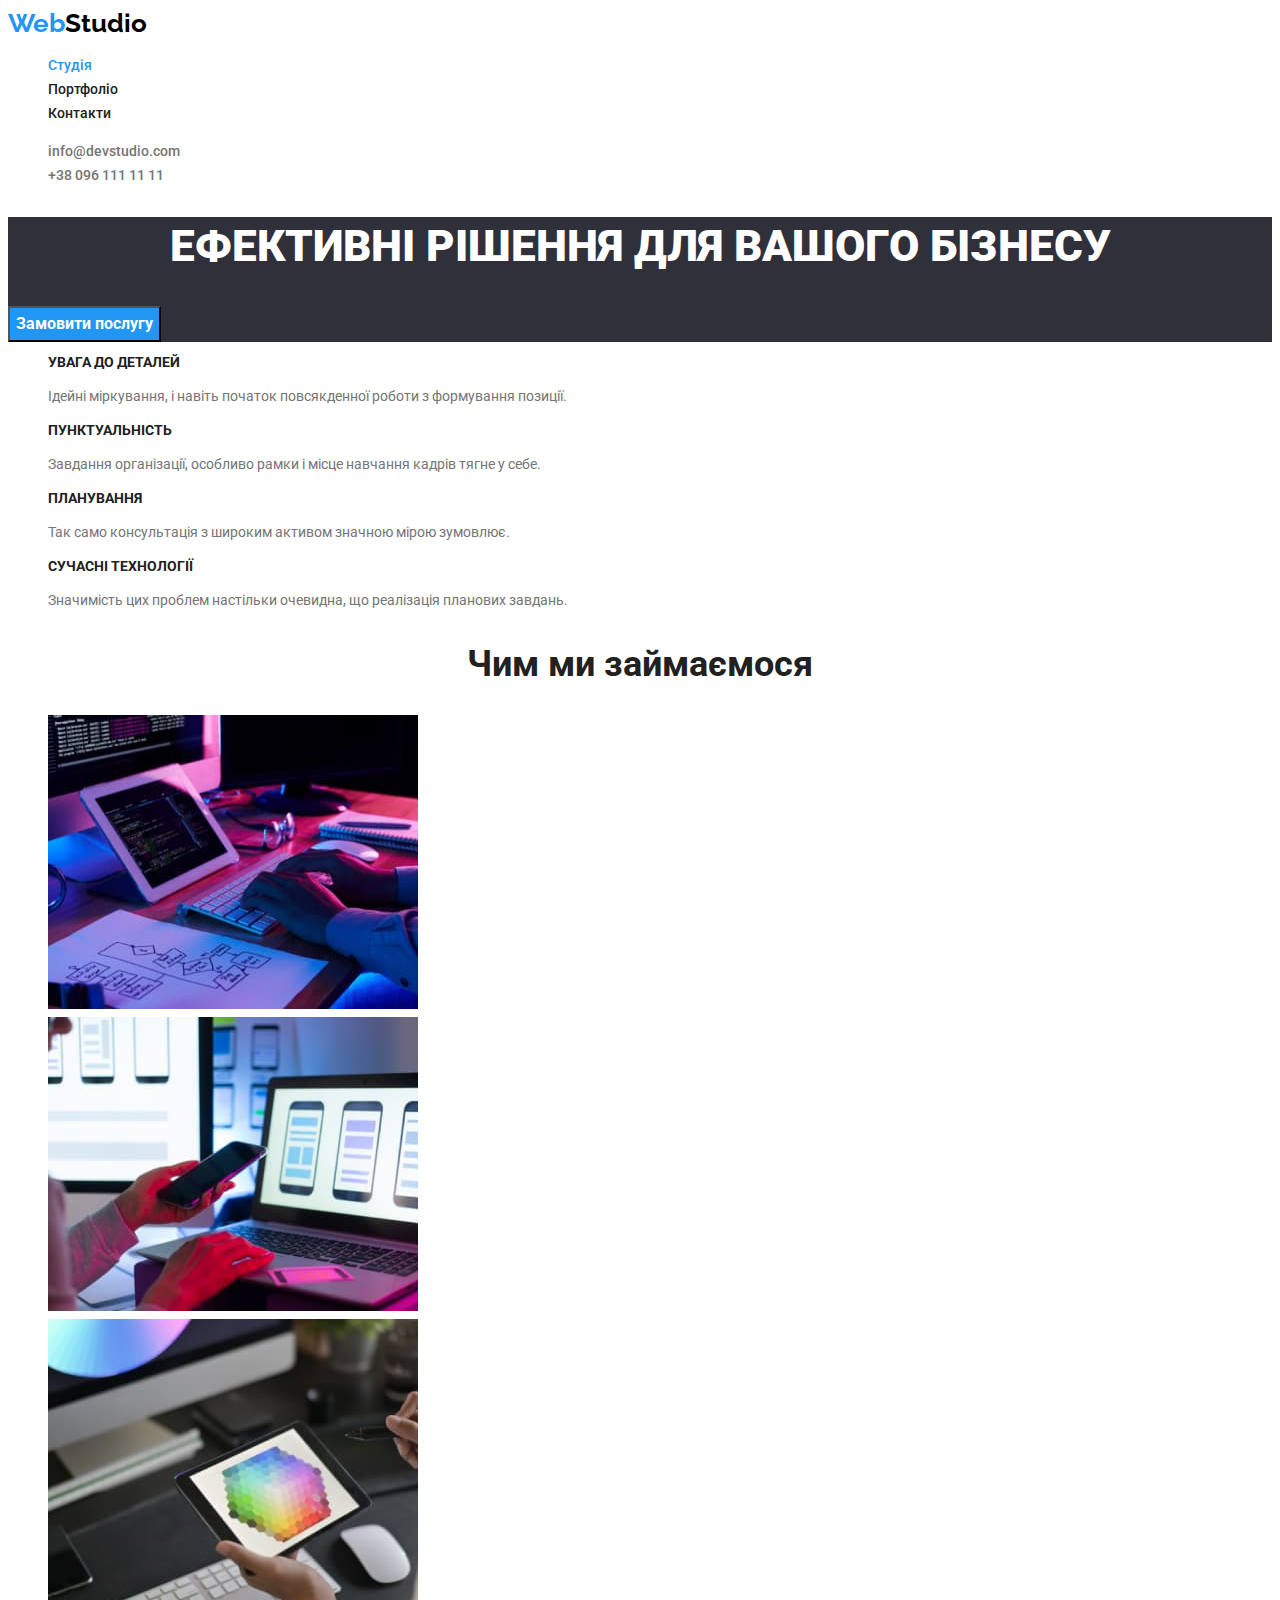
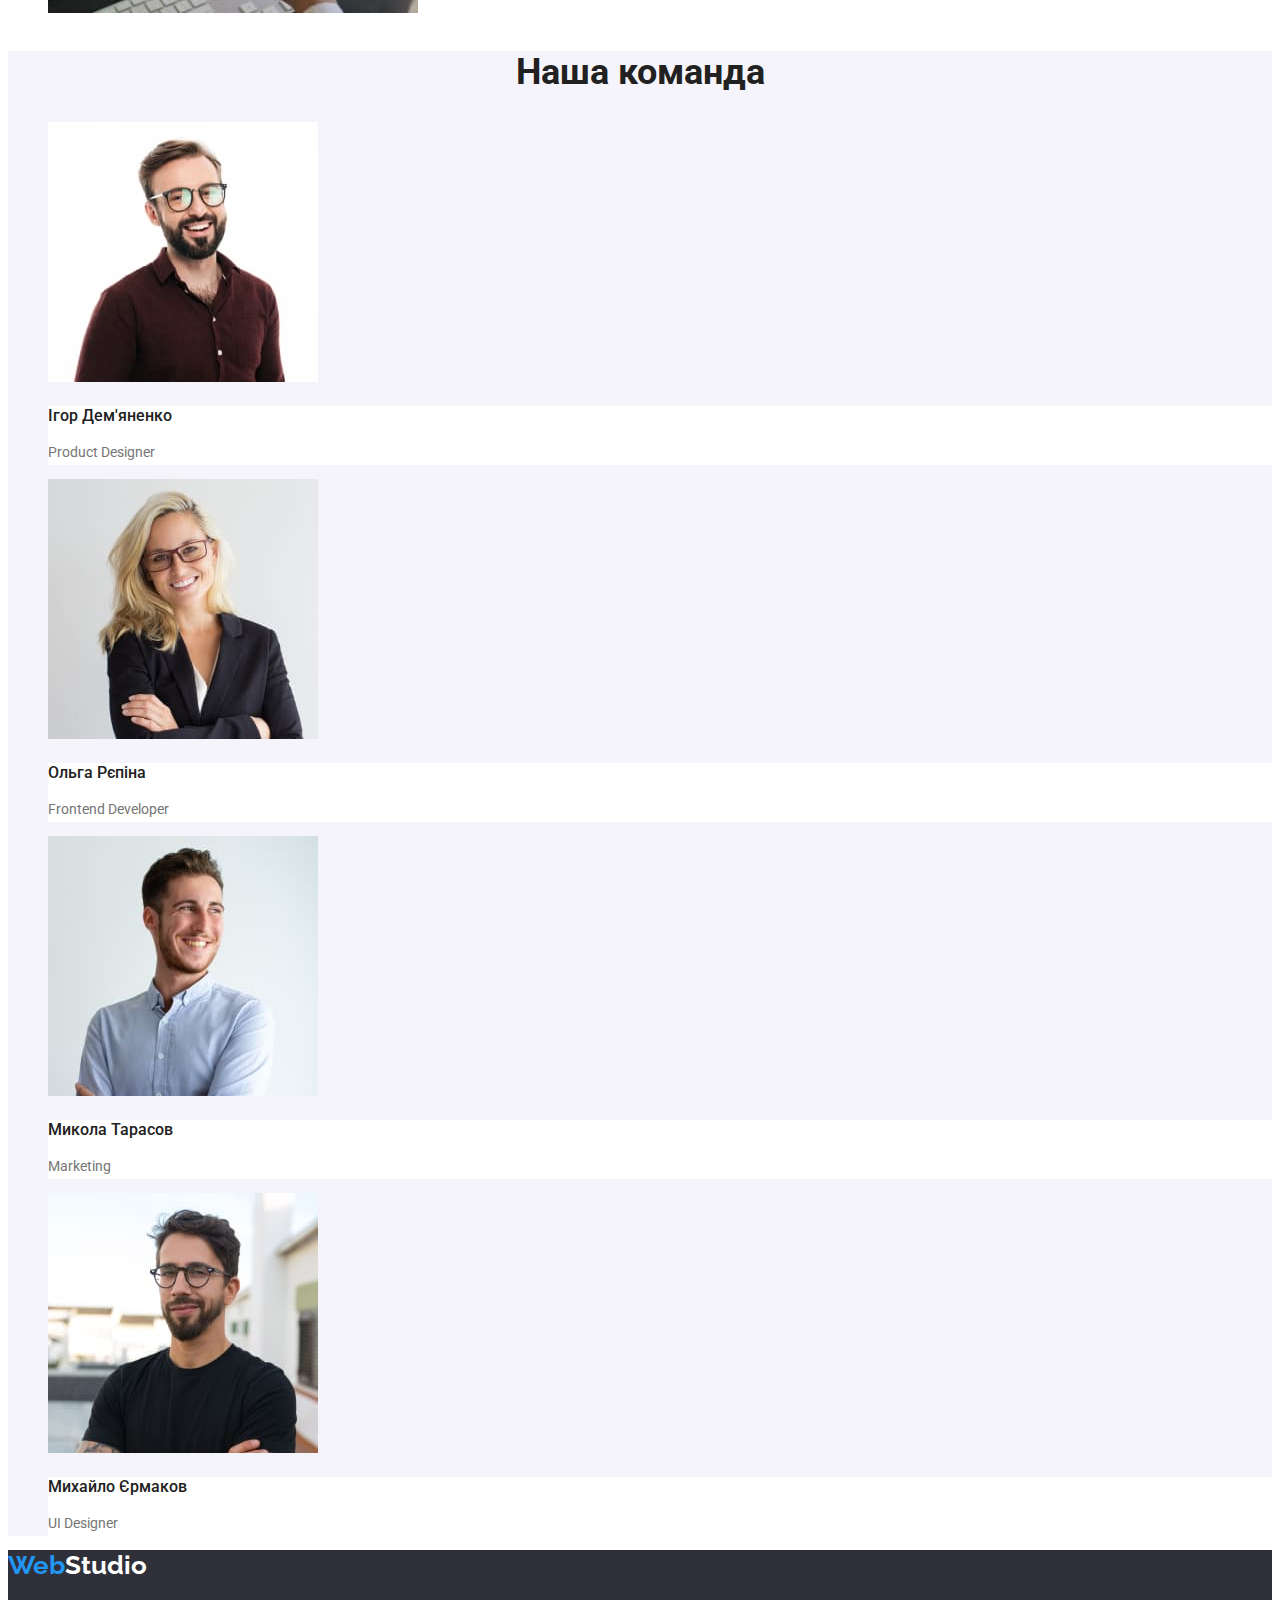
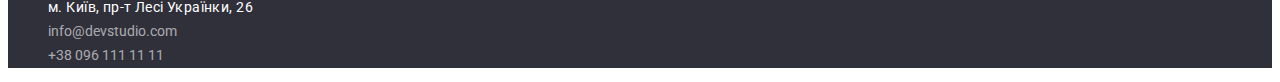
==== index.html @ 7b1dbd2d "add files" ====
<!DOCTYPE html>
<html lang="uk">
<head>
    <meta charset="UTF-8">
    <meta http-equiv="X-UA-Compatible" content="IE=edge">
    <meta name="viewport" content="width=device-width, initial-scale=1.0">
    <title>Студія</title>

    <link rel="preconnect" href="https://fonts.googleapis.com">
    <link rel="preconnect" href="https://fonts.gstatic.com" crossorigin>
    <link href="https://fonts.googleapis.com/css2?family=Raleway:wght@700&family=Roboto:wght@400;500;700;900&display=swap" rel="stylesheet">

    <link rel="stylesheet" href="./css/styles.css">
</head>
<body class="page">
    <header class="page-header">
        <nav>
            <a href="" class="logo"><span class="article">Web</span>Studio</a>
            <ul class="site-nav list">
                <li><a href="./index.html" class="link currrent">Студія</a></li>
                <li><a href="./portfolio.html" class="link">Портфоліо</a></li>
                <li><a href="" class="link">Контакти</a></li>
            </ul>
        </nav>
        <ul class="contacts list">
            <li><a href="mailto:info@devstudio.com" class="link">info@devstudio.com</a></li>
            <li><a href="tel:+380961111111" class="link">+38 096 111 11 11</a></li>
        </ul>
    </header>
    <main>
        <section class="hero">
            <h1 class="hero-title">Ефективні рішення для вашого бізнесу</h1>
            <button type="button" class="hero-button">Замовити послугу</button>
        </section>

        <section class="advantages">
            <!-- Тимчасове значення тегу h2 -->
            <h2 class="visually-hidden">Наші переваги</h2>
            <ul class="advantages-items list">
                <li>
                    <h3 class="advantages-subtitle">Увага до деталей</h3>
                    <p>Ідейні міркування, і навіть початок повсякденної роботи з формування позиції.</p>
                </li>
                <li>
                    <h3 class="advantages-subtitle">Пунктуальність</h3>
                    <p>Завдання організації, особливо рамки і місце навчання кадрів тягне у себе.</p>
                </li>
                <li>
                    <h3 class="advantages-subtitle">Планування</h3>
                    <p>Так само консультація з широким активом значною мірою зумовлює.</p>
                </li>
                <li>
                    <h3 class="advantages-subtitle">Сучасні технології</h3>
                    <p>Значимість цих проблем настільки очевидна, що реалізація планових завдань.</p>
                </li>
            </ul>
        </section>

        <section class="work">
            <h2 class="work-title">Чим ми займаємося</h2>
            <ul class="work-items list">
                <li>
                    <img src="./images/img1.jpg" 
                     alt="Набирання тексту на клавіатурі"
                     width="370"
                     height="294">
                </li>
                <li>
                    <img src="./images/img2.jpg" 
                     alt="В лівій руці телефон, права рука працює на ноутбуці"
                     width="370"
                     height="294">
                </li>
                <li>
                    <img src="./images/img3.jpg" 
                    alt="Планшет в руці"
                    width="370"
                    height="294">
                </li>
            </ul>
        </section>

        <section class="team">
            <h2 class="team-title">Наша команда</h2>
            <ul class="team-items list">
                <li>
                    <img src="./images/img4.jpg" 
                     alt="Ігор Дем'яненко"
                     width="270"
                     height="260">
                     <div class="team-aside">
                        <h3 class="team-subtitle">Ігор Дем'яненко</h3>
                        <p>Product Designer</p>
                    </div>
                </li>
                <li>
                    <img src="./images/img5.jpg" 
                     alt="Ольга Рєпіна"
                     width="270"
                     height="260">
                     <div class="team-aside">
                        <h3 class="team-subtitle">Ольга Рєпіна</h3>
                        <p>Frontend Developer</p>
                    </div>
               </li>
                <li>
                    <img src="./images/img6.jpg" 
                     alt="Микола Тарасов"
                     width="270"
                     height="260">
                     <div class="team-aside">
                        <h3 class="team-subtitle">Микола Тарасов</h3>
                        <p>Marketing</p>
                    </div>
                </li>
                <li>
                    <img src="./images/img7.jpg" 
                     alt="Михайло Єрмаков"
                     width="270"
                     height="260">
                     <div class="team-aside">
                        <h3 class="team-subtitle">Михайло Єрмаков</h3>
                        <p>UI Designer</p>
                    </div>
                </li>
            </ul>
        </section>
    </main>

    <footer class="footer-page">
        <a href="./index.html" class="logo-second"><span class="article">Web</span>Studio</a>
        <address class="footer-address">
            <ul class="footer-contacs list">
                <li><a href="https://goo.gl/maps/CPtrU1FHBa2aNyZL9" target="_blank" rel="noopener noreferrer nofollow" class="links">м. Київ, пр-т Лесі Українки, 26</a></li>
                <li><a href="mailto:info@devstudio.com" class="link">info@devstudio.com</a></li>
                <li><a href="tel:+380961111111" class="link">+38 096 111 11 11</a></li>
            </ul>
        </address>
    </footer>
    
</body>
</html>
---- css/styles.css ----
:root {
    --main-light-color: #FFFFFF;
    --main-font-color: #757575;
    --second-font-color: #212121;
    --accent-color: #2196F3;
    --second-accent-color: #188CE8;
    --logo-color: #000000;
    --border-bgr-color: #2F303A;
    --team-bgr-color: #F5F4FA;
    --footer-contacs-color: rgba(255, 255, 255, 0.6);

}

body {
    background-color: var(--main-light-color);
    color: var(--main-font-color);
    font-family: 'Roboto', sans-serif;
    font-size: 14px;
    line-height: 1.71;
    
}

.list {
    list-style: none;
}

.logo {
    color: var(--logo-color);
    font-family: 'Raleway', sans-serif;
    font-style: normal;
    font-weight: 700;
    font-size: 26px;
    line-height: 1.2;
    text-decoration: none;
}

.article {
    color: var(--accent-color);
}

.site-nav .link {
    color: var(--second-font-color);
    font-weight: 500;
    font-size: 14px;
    line-height: 1.14;
    text-decoration: none;
}

.site-nav .link:hover, 
.site-nav .link:focus {
    color: var(--accent-color);
}

.site-nav .link.currrent {
    color: var(--accent-color);
}

.contacts .link {
    color: var(--main-font-color);
    font-weight: 500;
    font-size: 14px;
    line-height: 1.14;
    text-decoration: none;
}

.contacts .link:hover,
.contacts .link:focus {
    color: var(--accent-color);
}

.hero {
    background: var(--border-bgr-color);
}

.hero-title {
    color: var(--main-light-color);
    font-weight: 900;
    font-size: 44px;
    line-height: 1.36;
    text-align: center;
    text-transform: uppercase;
}

.hero-button {
    font-family: inherit;
    background: var(--accent-color);
    color: var(--main-light-color);
    font-weight: 700;
    font-size: 16px;
    line-height: 1.875;
    cursor: pointer;
}

.hero-button:hover,
.hero-button:focus {
    background: var(--second-accent-color);
}


.advantages-subtitle {
    color: var(--second-font-color);
    font-weight: 700;
    font-size: 14px;
    line-height: 1.14;
    text-transform: uppercase;
}

.work-title, .team-title {
    color: var(--second-font-color);
    font-weight: 700;
    font-size: 36px;
    line-height: 1.17;
    text-align: center;
}

.team {
    background: var(--team-bgr-color);
}

.team-subtitle {
    color: var(--second-font-color);
    font-weight: 500;
    font-size: 16px;
    line-height: 1.19;
}

.team-aside {
    background: var(--main-light-color);
}

.footer-page {
    background: var(--border-bgr-color);
}

.logo-second {
    color: var(--main-light-color);
    font-family: 'Raleway', sans-serif;
    font-style: normal;
    font-weight: 700;
    font-size: 26px;
    line-height: 1.2;
    text-decoration: none;
}

.footer-contacs .link {
    color: var(--footer-contacs-color);
    font-family: inherit;
    font-style: normal;
    font-size: 14px;
    line-height: 1.71;
    text-decoration: none;
}

.footer-contacs .link:hover,
.footer-contacs .link:focus {
    color: var(--accent-color);
}


.footer-contacs .links {
    color: var(--main-light-color);
    font-family: inherit;
    font-style: normal;
    font-size: 14px;
    line-height: 1.71;
    letter-spacing: 0.03em;
    text-decoration: none;


}

.project-button {
    font-family: inherit;
    font-style: normal;
    background: var(--team-bgr-color);
    color: var(--second-font-color);
    font-weight: 500;
    font-size: 16px;
    line-height: 1.625;
    cursor: pointer;
}

.project-items .project-button:hover, 
.project-items .project-button:focus {
    background: var(--accent-color);
    color: var(--main-light-color);
}

.project-subtitle {
    color: var(--second-font-color);
    font-weight: 700;
    font-size: 18px;
    line-height: 2.0;
}

.project-desk {
    font-size: 16px;
    line-height: 1.875;
}

.visually-hidden {
    white-space: nowrap;
    width: 1px;
    height: 1px;
    overflow: hidden;
    border: 0;
    padding: 0;
    clip: rect(0 0 0 0);
    clip-path: inset(50%);
    margin: -1px;
}
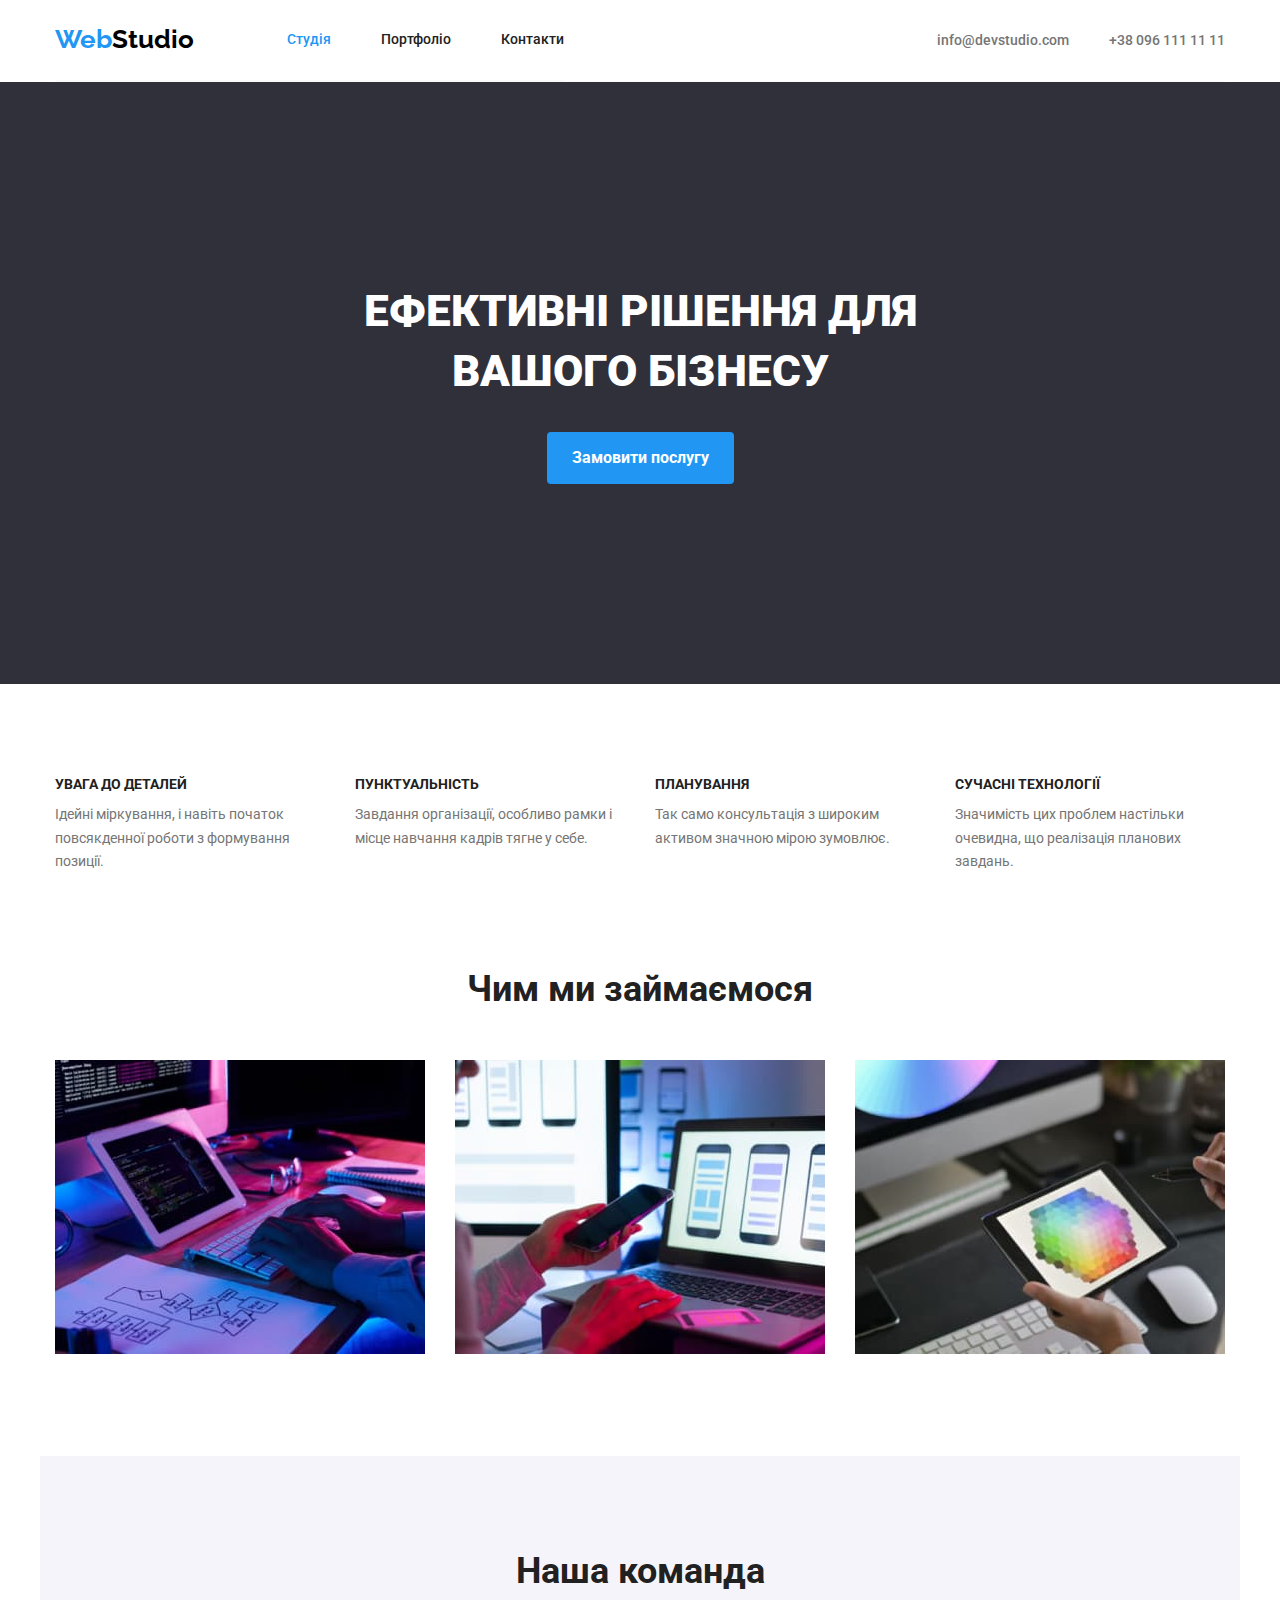
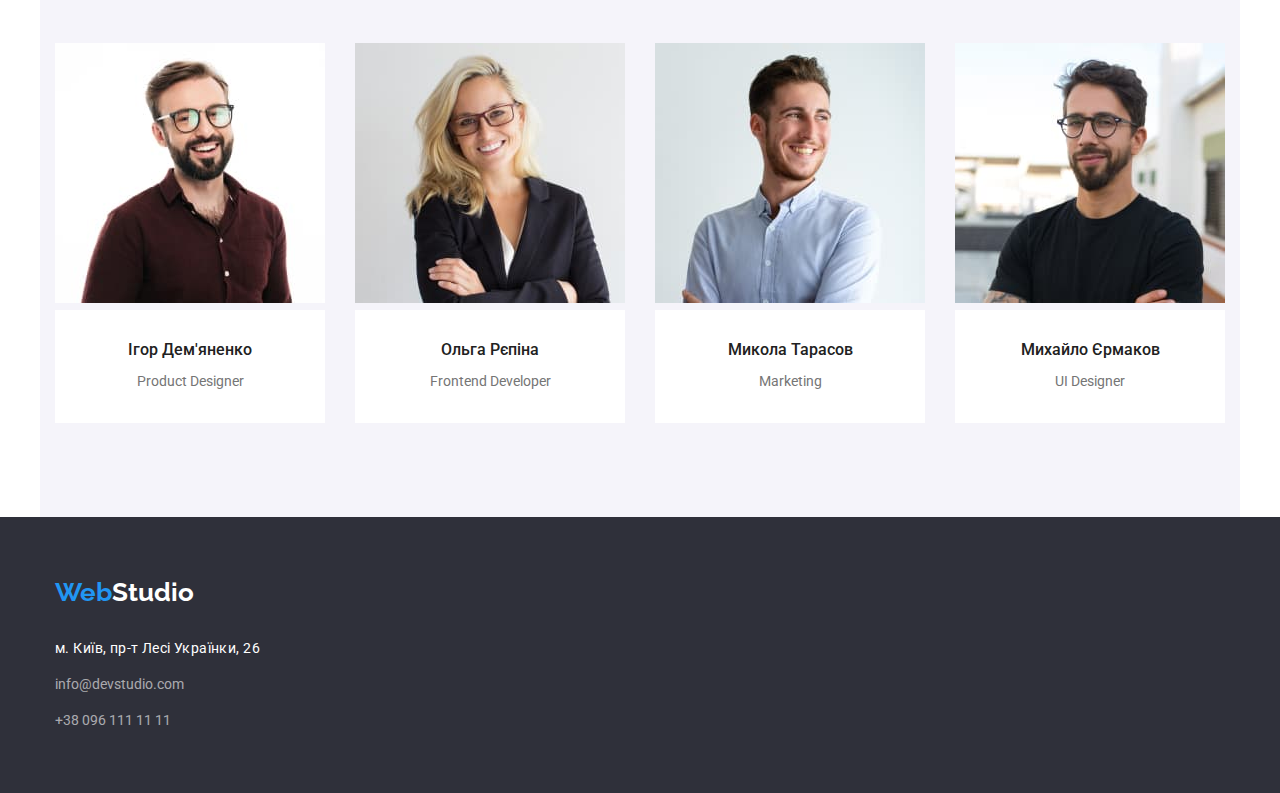
==== commit 99d80d3a: "projects" ====
--- a/index.html
+++ b/index.html
@@ -10,80 +10,91 @@
     <link rel="preconnect" href="https://fonts.gstatic.com" crossorigin>
     <link href="https://fonts.googleapis.com/css2?family=Raleway:wght@700&family=Roboto:wght@400;500;700;900&display=swap" rel="stylesheet">
 
+    <link rel="stylesheet" href="https://cdnjs.cloudflare.com/ajax/libs/modern-normalize/1.1.0/modern-normalize.min.css">
+    
     <link rel="stylesheet" href="./css/styles.css">
 </head>
 <body class="page">
-    <header class="page-header">
-        <nav>
+    <header class="page-header container">
+    <div class="main-header">
+        <nav class="main-header">
             <a href="" class="logo"><span class="article">Web</span>Studio</a>
             <ul class="site-nav list">
-                <li><a href="./index.html" class="link currrent">Студія</a></li>
-                <li><a href="./portfolio.html" class="link">Портфоліо</a></li>
-                <li><a href="" class="link">Контакти</a></li>
+                <li class="item"><a href="./index.html" class="link currrent">Студія</a></li>
+                <li class="item"><a href="./portfolio.html" class="link">Портфоліо</a></li>
+                <li class="item"><a href="" class="link">Контакти</a></li>
             </ul>
         </nav>
         <ul class="contacts list">
-            <li><a href="mailto:info@devstudio.com" class="link">info@devstudio.com</a></li>
-            <li><a href="tel:+380961111111" class="link">+38 096 111 11 11</a></li>
+            <li class="item"><a href="mailto:info@devstudio.com" class="link">info@devstudio.com</a></li>
+            <li class="item"><a href="tel:+380961111111" class="link">+38 096 111 11 11</a></li>
         </ul>
+    </div>
     </header>
     <main>
         <section class="hero">
-            <h1 class="hero-title">Ефективні рішення для вашого бізнесу</h1>
-            <button type="button" class="hero-button">Замовити послугу</button>
+            <div class="container">
+                <h1 class="hero-title">Ефективні рішення для вашого бізнесу</h1>
+                <button type="button" class="hero-button">Замовити послугу</button>
+            </div>
+           
         </section>
 
-        <section class="advantages">
+        <section class="advantages container">
+            <div class="section">
             <!-- Тимчасове значення тегу h2 -->
             <h2 class="visually-hidden">Наші переваги</h2>
             <ul class="advantages-items list">
-                <li>
+                <li class="item">
                     <h3 class="advantages-subtitle">Увага до деталей</h3>
                     <p>Ідейні міркування, і навіть початок повсякденної роботи з формування позиції.</p>
                 </li>
-                <li>
+                <li class="item">
                     <h3 class="advantages-subtitle">Пунктуальність</h3>
                     <p>Завдання організації, особливо рамки і місце навчання кадрів тягне у себе.</p>
                 </li>
-                <li>
+                <li class="item">
                     <h3 class="advantages-subtitle">Планування</h3>
                     <p>Так само консультація з широким активом значною мірою зумовлює.</p>
                 </li>
-                <li>
+                <li class="item">
                     <h3 class="advantages-subtitle">Сучасні технології</h3>
                     <p>Значимість цих проблем настільки очевидна, що реалізація планових завдань.</p>
                 </li>
             </ul>
+        </div>
         </section>
 
-        <section class="work">
+        <section class="section work-section container">
+        
             <h2 class="work-title">Чим ми займаємося</h2>
             <ul class="work-items list">
-                <li>
+                <li class="item">
                     <img src="./images/img1.jpg" 
                      alt="Набирання тексту на клавіатурі"
                      width="370"
                      height="294">
                 </li>
-                <li>
+                <li class="item">
                     <img src="./images/img2.jpg" 
                      alt="В лівій руці телефон, права рука працює на ноутбуці"
                      width="370"
                      height="294">
                 </li>
-                <li>
+                <li class="item">
                     <img src="./images/img3.jpg" 
                     alt="Планшет в руці"
                     width="370"
                     height="294">
                 </li>
             </ul>
+        
         </section>
 
-        <section class="team">
+        <section class="team container section">
             <h2 class="team-title">Наша команда</h2>
             <ul class="team-items list">
-                <li>
+                <li class="item">
                     <img src="./images/img4.jpg" 
                      alt="Ігор Дем'яненко"
                      width="270"
@@ -93,7 +104,7 @@
                         <p>Product Designer</p>
                     </div>
                 </li>
-                <li>
+                <li class="item">
                     <img src="./images/img5.jpg" 
                      alt="Ольга Рєпіна"
                      width="270"
@@ -103,7 +114,7 @@
                         <p>Frontend Developer</p>
                     </div>
                </li>
-                <li>
+                <li class="item">
                     <img src="./images/img6.jpg" 
                      alt="Микола Тарасов"
                      width="270"
@@ -113,7 +124,7 @@
                         <p>Marketing</p>
                     </div>
                 </li>
-                <li>
+                <li class="item">
                     <img src="./images/img7.jpg" 
                      alt="Михайло Єрмаков"
                      width="270"
@@ -128,14 +139,17 @@
     </main>
 
     <footer class="footer-page">
-        <a href="./index.html" class="logo-second"><span class="article">Web</span>Studio</a>
-        <address class="footer-address">
-            <ul class="footer-contacs list">
-                <li><a href="https://goo.gl/maps/CPtrU1FHBa2aNyZL9" target="_blank" rel="noopener noreferrer nofollow" class="links">м. Київ, пр-т Лесі Українки, 26</a></li>
-                <li><a href="mailto:info@devstudio.com" class="link">info@devstudio.com</a></li>
-                <li><a href="tel:+380961111111" class="link">+38 096 111 11 11</a></li>
-            </ul>
-        </address>
+        <div class="container footer-main">
+            <a href="./index.html" class="logo-second"><span class="article">Web</span>Studio</a>
+            <address class="footer-address">
+                <ul class="footer-contacs list">
+                    <li class="item"><a href="https://goo.gl/maps/CPtrU1FHBa2aNyZL9" target="_blank" rel="noopener noreferrer nofollow" class="links">м. Київ, пр-т Лесі Українки, 26</a></li>
+                    <li class="item"><a href="mailto:info@devstudio.com" class="link">info@devstudio.com</a></li>
+                    <li class="item"><a href="tel:+380961111111" class="link">+38 096 111 11 11</a></li>
+                </ul>
+            </address>
+        </div>
+        
     </footer>
     
 </body>
--- a/css/styles.css
+++ b/css/styles.css
@@ -22,6 +22,36 @@
 
 .list {
     list-style: none;
+    
+}
+
+h1, 
+h2,
+h3,
+p,
+ul
+ {
+    padding: 0;
+    margin: 0;
+}
+
+.container {
+    margin: 0 auto;
+    width: 1200px;
+    padding-left: 15px;
+    padding-right: 15px;
+}
+
+.section {
+    padding-top: 94px;
+    padding-bottom: 94px;
+}
+
+.main-header {
+    display: flex;
+    align-items: center;
+    border-bottom: 1px solid #EEEEEE40;
+    justify-content: ;
 }
 
 .logo {
@@ -32,19 +62,31 @@
     font-size: 26px;
     line-height: 1.2;
     text-decoration: none;
+    margin-right: 93px;
 }
 
 .article {
     color: var(--accent-color);
 }
 
+.site-nav {
+    display: flex;
+    
+}
+
 .site-nav .link {
     color: var(--second-font-color);
     font-weight: 500;
     font-size: 14px;
     line-height: 1.14;
     text-decoration: none;
-}
+    display: block;
+    padding-top: 32px;
+    padding-bottom: 32px;
+   
+}
+
+
 
 .site-nav .link:hover, 
 .site-nav .link:focus {
@@ -55,12 +97,28 @@
     color: var(--accent-color);
 }
 
+.site-nav .item {
+    margin-right: 50px;
+}
+
+.site-nav .item:last-child {
+    margin-right: 0;
+}
+
+.contacts {
+    display: flex;
+    margin-left: auto;
+}
+
 .contacts .link {
     color: var(--main-font-color);
     font-weight: 500;
     font-size: 14px;
     line-height: 1.14;
     text-decoration: none;
+    display: block;
+    padding-top: 32px;
+    padding-bottom: 32px;
 }
 
 .contacts .link:hover,
@@ -68,16 +126,29 @@
     color: var(--accent-color);
 }
 
+.contacts .item + .item {
+    margin-left: 40px;
+}
+
 .hero {
+    padding-top: 200px;
+    padding-bottom: 200px;
     background: var(--border-bgr-color);
+    text-align: center;
+   
+  
 }
 
 .hero-title {
+    margin-top: 0;
+    margin-bottom: 30px;
+    margin-left: auto;
+    margin-right: auto;
+    width: 696px;
     color: var(--main-light-color);
     font-weight: 900;
     font-size: 44px;
     line-height: 1.36;
-    text-align: center;
     text-transform: uppercase;
 }
 
@@ -88,6 +159,10 @@
     font-weight: 700;
     font-size: 16px;
     line-height: 1.875;
+    border-radius: 4px;
+    padding: 10px 24px;
+    text-align: center;
+    border: 1px solid transparent;
     cursor: pointer;
 }
 
@@ -96,8 +171,22 @@
     background: var(--second-accent-color);
 }
 
+.advantages-items {
+    display: flex;
+}
+
+.advantages-items .item {
+    width: 270px;
+}
+
+.advantages-items .item + .item {
+    margin-left: 30px;
+}
+
+
 
 .advantages-subtitle {
+    margin-bottom: 10px;
     color: var(--second-font-color);
     font-weight: 700;
     font-size: 14px;
@@ -105,27 +194,75 @@
     text-transform: uppercase;
 }
 
+.work-section {
+    padding-top: 0;
+    
+
+}
+
+.work-items {
+    display: flex;
+    
+}
+
+.work-items .item {
+    margin-right: 30px;
+}
+
+.work-items .item:last-child {
+    margin-right: 0;
+}
+
+
 .work-title, .team-title {
+    margin-bottom: 50px;
     color: var(--second-font-color);
     font-weight: 700;
     font-size: 36px;
     line-height: 1.17;
     text-align: center;
+    
 }
 
 .team {
     background: var(--team-bgr-color);
 }
 
+.team-items {
+    display: flex;
+}
+
+.team-items .item {
+    margin-right: 30px;
+}
+
+.team-items .item:last-child {
+    margin-right: 0;
+}
+
+.team-aside {
+    padding-top: 30px;
+    padding-bottom: 30px;
+    
+    
+}
+
 .team-subtitle {
+    margin-bottom: 10px;
     color: var(--second-font-color);
     font-weight: 500;
     font-size: 16px;
     line-height: 1.19;
 }
 
+.footer-main {
+    padding-top: 60px;
+    padding-bottom: 60px;
+}
+
 .team-aside {
     background: var(--main-light-color);
+    text-align: center;
 }
 
 .footer-page {
@@ -140,6 +277,20 @@
     font-size: 26px;
     line-height: 1.2;
     text-decoration: none;
+   
+    
+}
+
+.footer-contacs {
+    margin-top: 28px;
+}
+
+.footer-contacs .item {
+    margin-bottom: 12px;
+}
+
+.footer-contacs .item:last-child {
+    margin-bottom: 0;
 }
 
 .footer-contacs .link {
@@ -169,6 +320,8 @@
 
 }
 
+
+
 .project-button {
     font-family: inherit;
     font-style: normal;
@@ -177,11 +330,37 @@
     font-weight: 500;
     font-size: 16px;
     line-height: 1.625;
+    border-radius: 4px;
+    border: 1px solid transparent;
+    padding: 6px 22px;
+    text-align: center;
     cursor: pointer;
-}
-
-.project-items .project-button:hover, 
-.project-items .project-button:focus {
+   
+}
+
+.project-battons {
+    width: 569px;
+    display: flex;
+    margin-left: auto;
+    margin-right: auto;
+    
+ 
+}
+
+.project-battons .item {
+    margin-right: 8px;
+    margin-bottom: 50px;
+   
+
+}
+
+.project-battons .item:last-child {
+    margin-right: 0;
+
+}
+
+.project-battons .project-button:hover, 
+.project-battons .project-button:focus {
     background: var(--accent-color);
     color: var(--main-light-color);
 }
@@ -191,11 +370,34 @@
     font-weight: 700;
     font-size: 18px;
     line-height: 2.0;
+    margin-top: 20px;
+    margin-bottom: 4px;
 }
 
 .project-desk {
     font-size: 16px;
     line-height: 1.875;
+    margin-bottom: 20px;
+}
+
+.project-items {
+    display: flex;
+    flex-wrap: wrap;
+   
+}
+
+.project-items .item {
+    border-bottom: 1px solid #EEEEEE;
+    
+}
+
+.project-items .item:not(:nth-child(3n)) {
+    margin-right: 30px;
+    
+}
+
+.project-items .item:not(:nth-last-child(-n + 3)) {
+    margin-bottom: 30px;
 }
 
 .visually-hidden {
@@ -208,4 +410,4 @@
     clip: rect(0 0 0 0);
     clip-path: inset(50%);
     margin: -1px;
-}+}
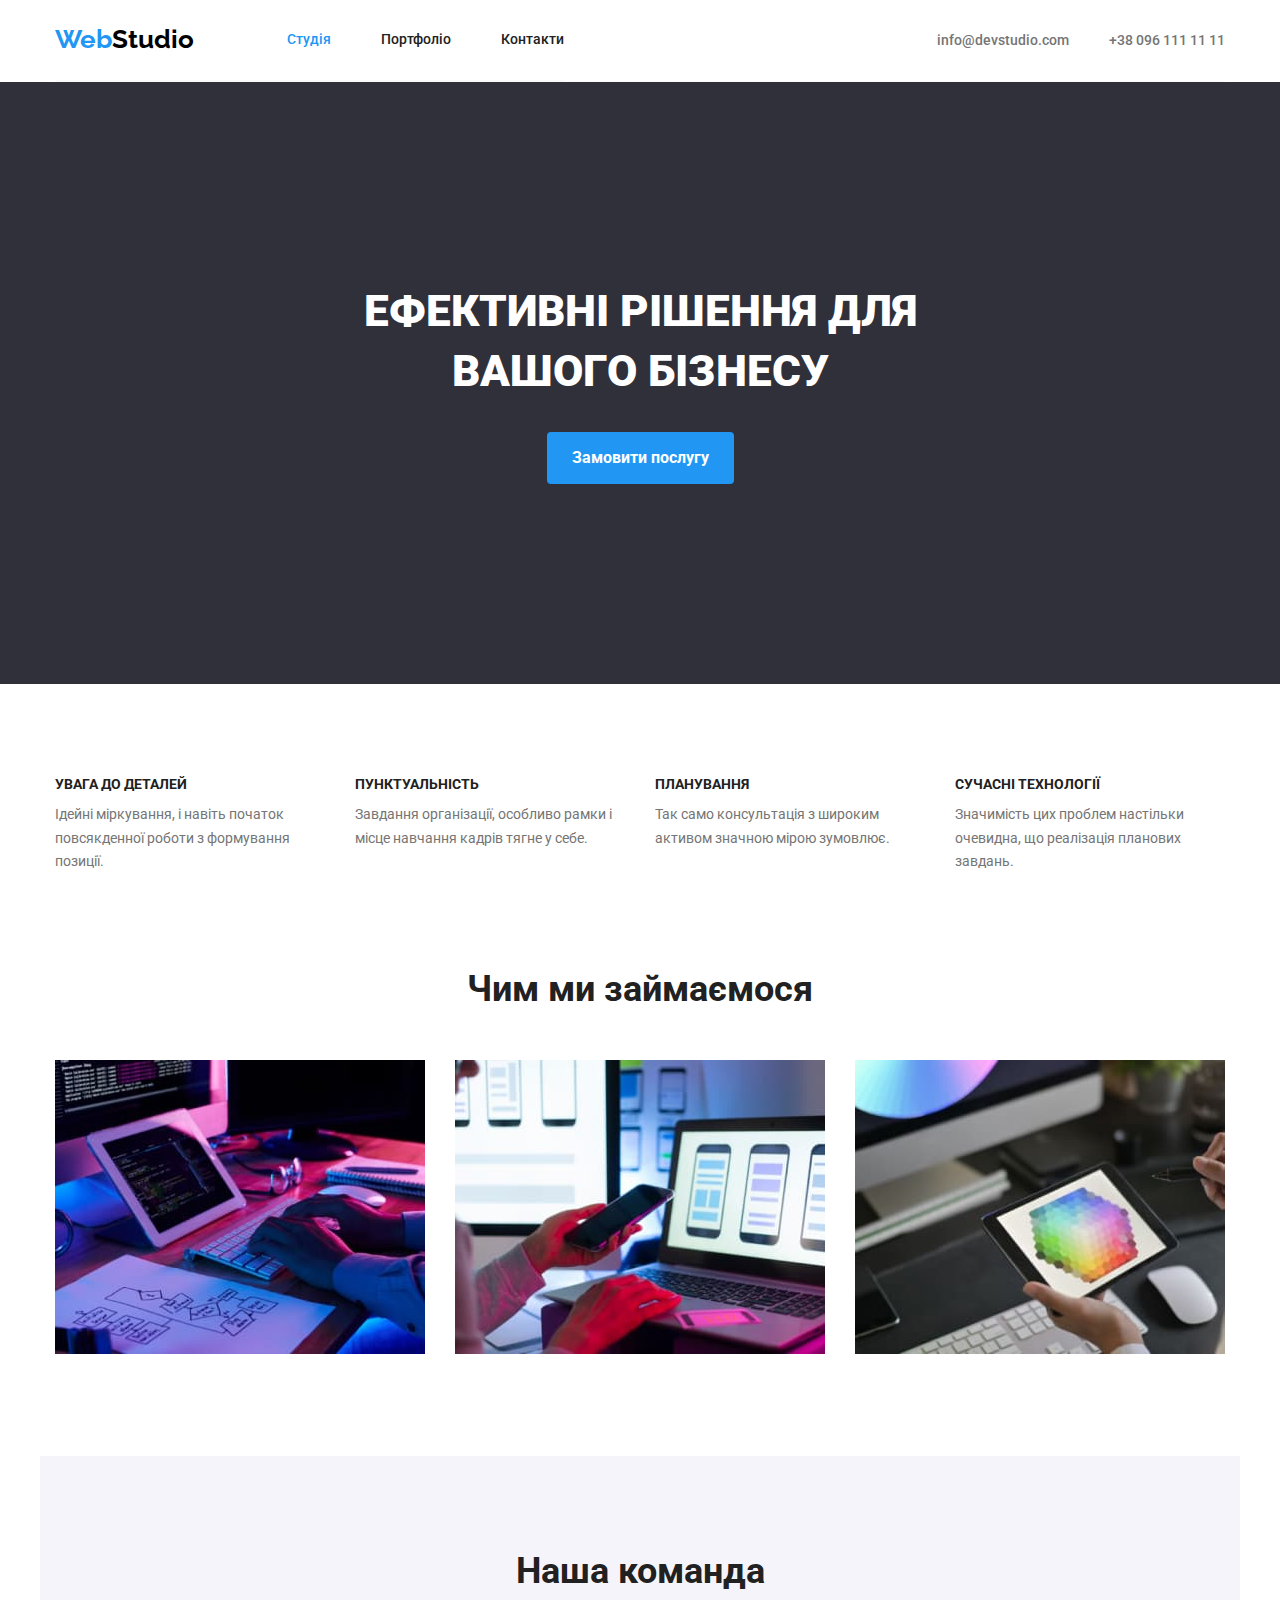
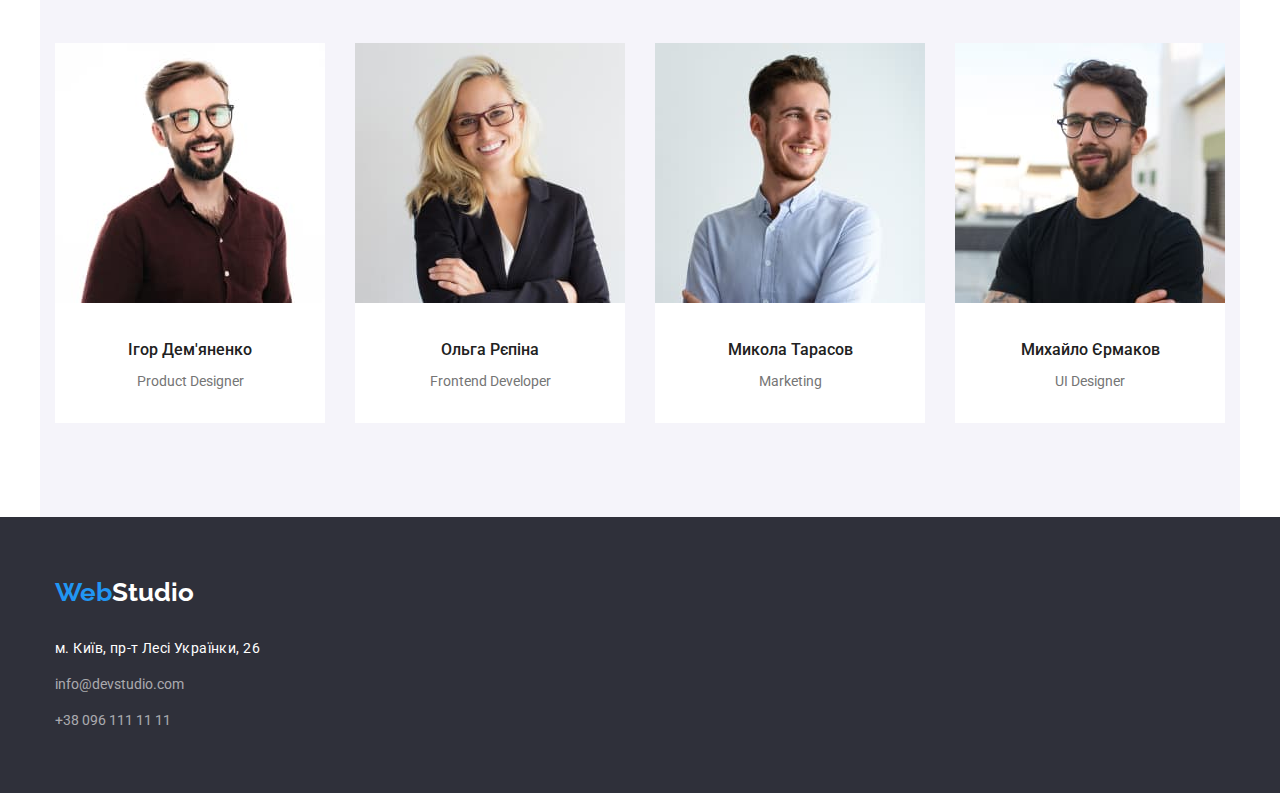
==== commit 0062f8ab: "new" ====
--- a/index.html
+++ b/index.html
@@ -94,7 +94,7 @@
         <section class="team container section">
             <h2 class="team-title">Наша команда</h2>
             <ul class="team-items list">
-                <li class="item">
+                <li class="item team-bgn">
                     <img src="./images/img4.jpg" 
                      alt="Ігор Дем'яненко"
                      width="270"
@@ -104,7 +104,7 @@
                         <p>Product Designer</p>
                     </div>
                 </li>
-                <li class="item">
+                <li class="item team-bgn">
                     <img src="./images/img5.jpg" 
                      alt="Ольга Рєпіна"
                      width="270"
@@ -114,7 +114,7 @@
                         <p>Frontend Developer</p>
                     </div>
                </li>
-                <li class="item">
+                <li class="item team-bgn">
                     <img src="./images/img6.jpg" 
                      alt="Микола Тарасов"
                      width="270"
@@ -124,7 +124,7 @@
                         <p>Marketing</p>
                     </div>
                 </li>
-                <li class="item">
+                <li class="item team-bgn">
                     <img src="./images/img7.jpg" 
                      alt="Михайло Єрмаков"
                      width="270"
--- a/css/styles.css
+++ b/css/styles.css
@@ -51,7 +51,7 @@
     display: flex;
     align-items: center;
     border-bottom: 1px solid #EEEEEE40;
-    justify-content: ;
+    justify-content: space-between;
 }
 
 .logo {
@@ -255,6 +255,10 @@
     line-height: 1.19;
 }
 
+.team-bgn {
+background-color: var(--main-light-color);
+}
+
 .footer-main {
     padding-top: 60px;
     padding-bottom: 60px;
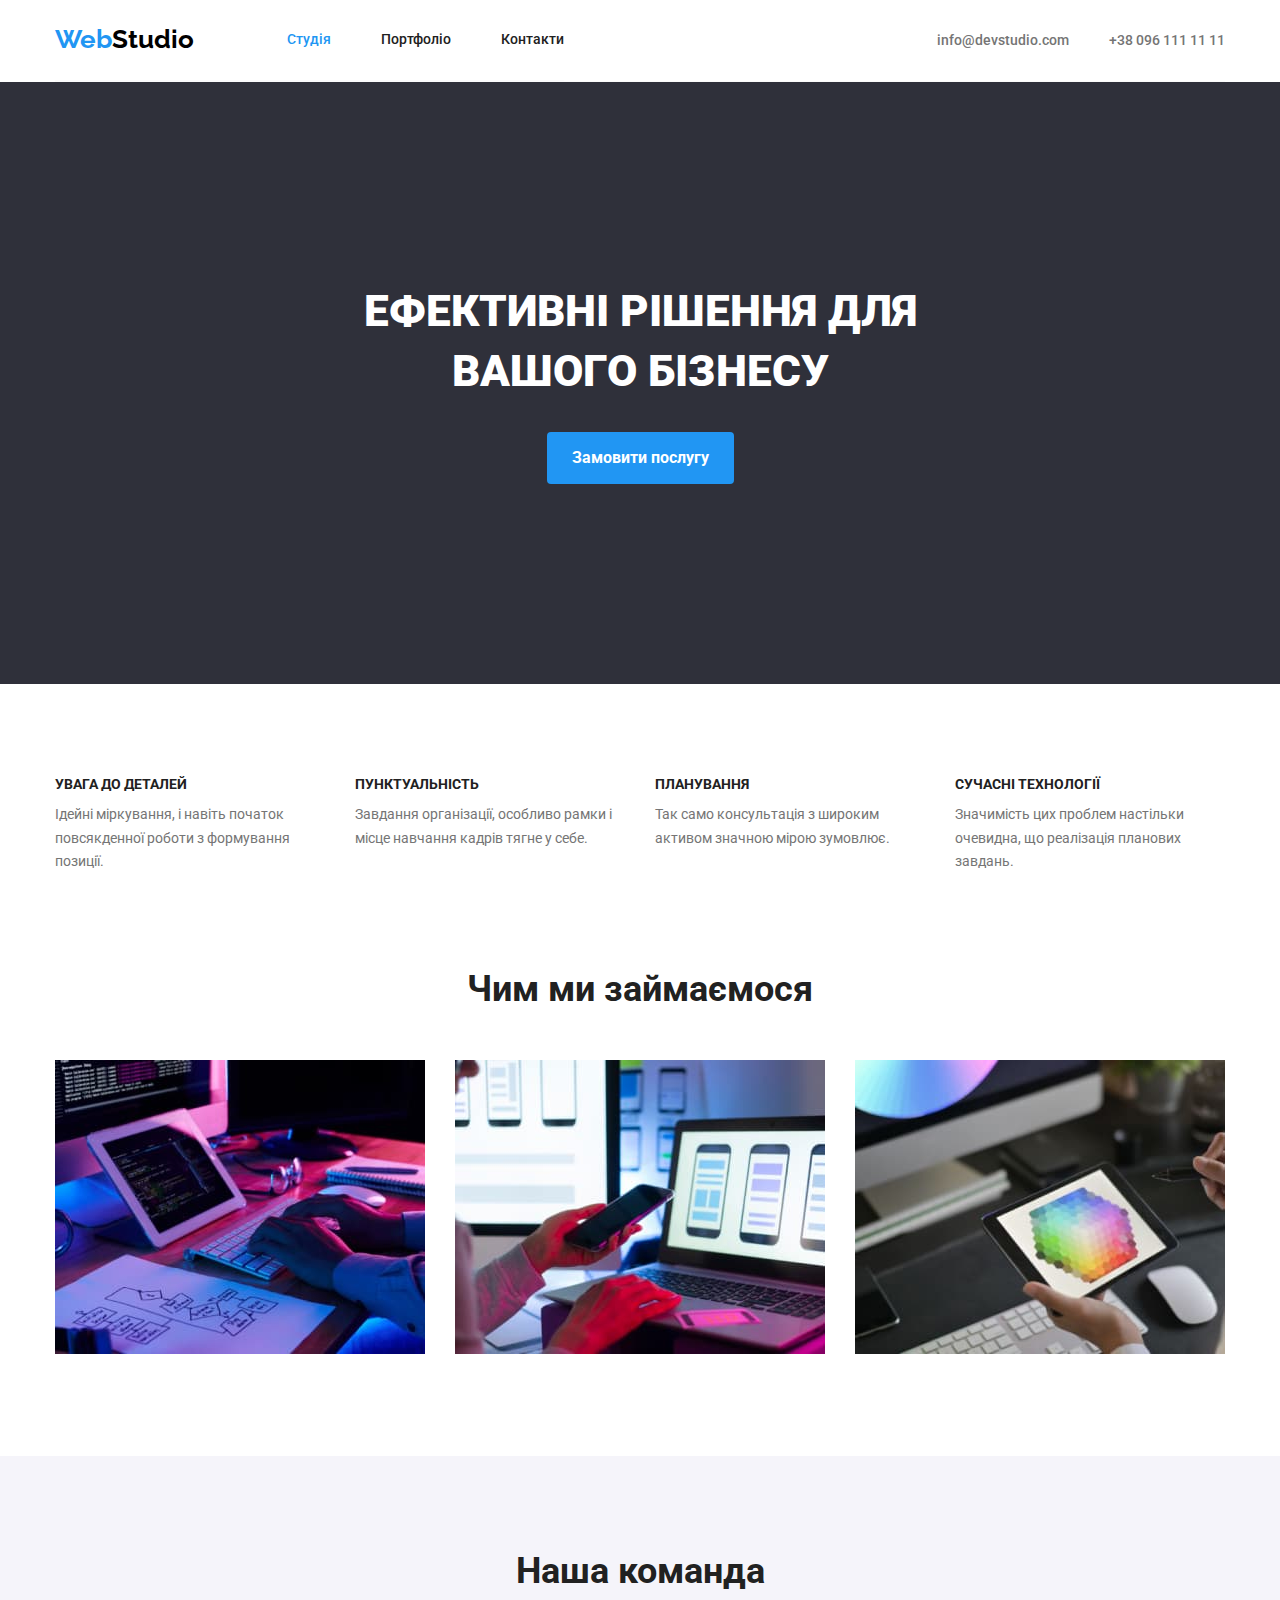
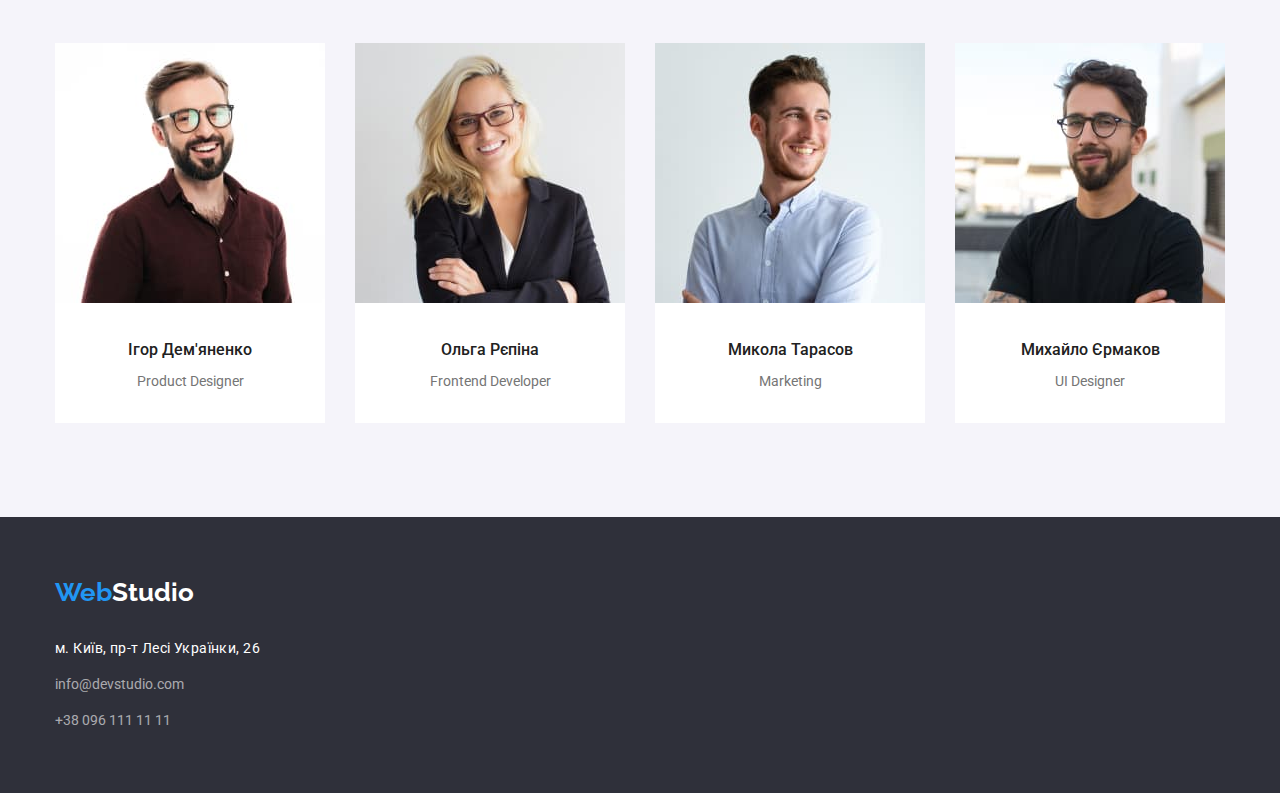
==== commit c7be4977: "new" ====
--- a/index.html
+++ b/index.html
@@ -91,7 +91,8 @@
         
         </section>
 
-        <section class="team container section">
+        <section class="team">
+            <div class="section container">
             <h2 class="team-title">Наша команда</h2>
             <ul class="team-items list">
                 <li class="item team-bgn">
@@ -135,6 +136,7 @@
                     </div>
                 </li>
             </ul>
+        </div>
         </section>
     </main>
 
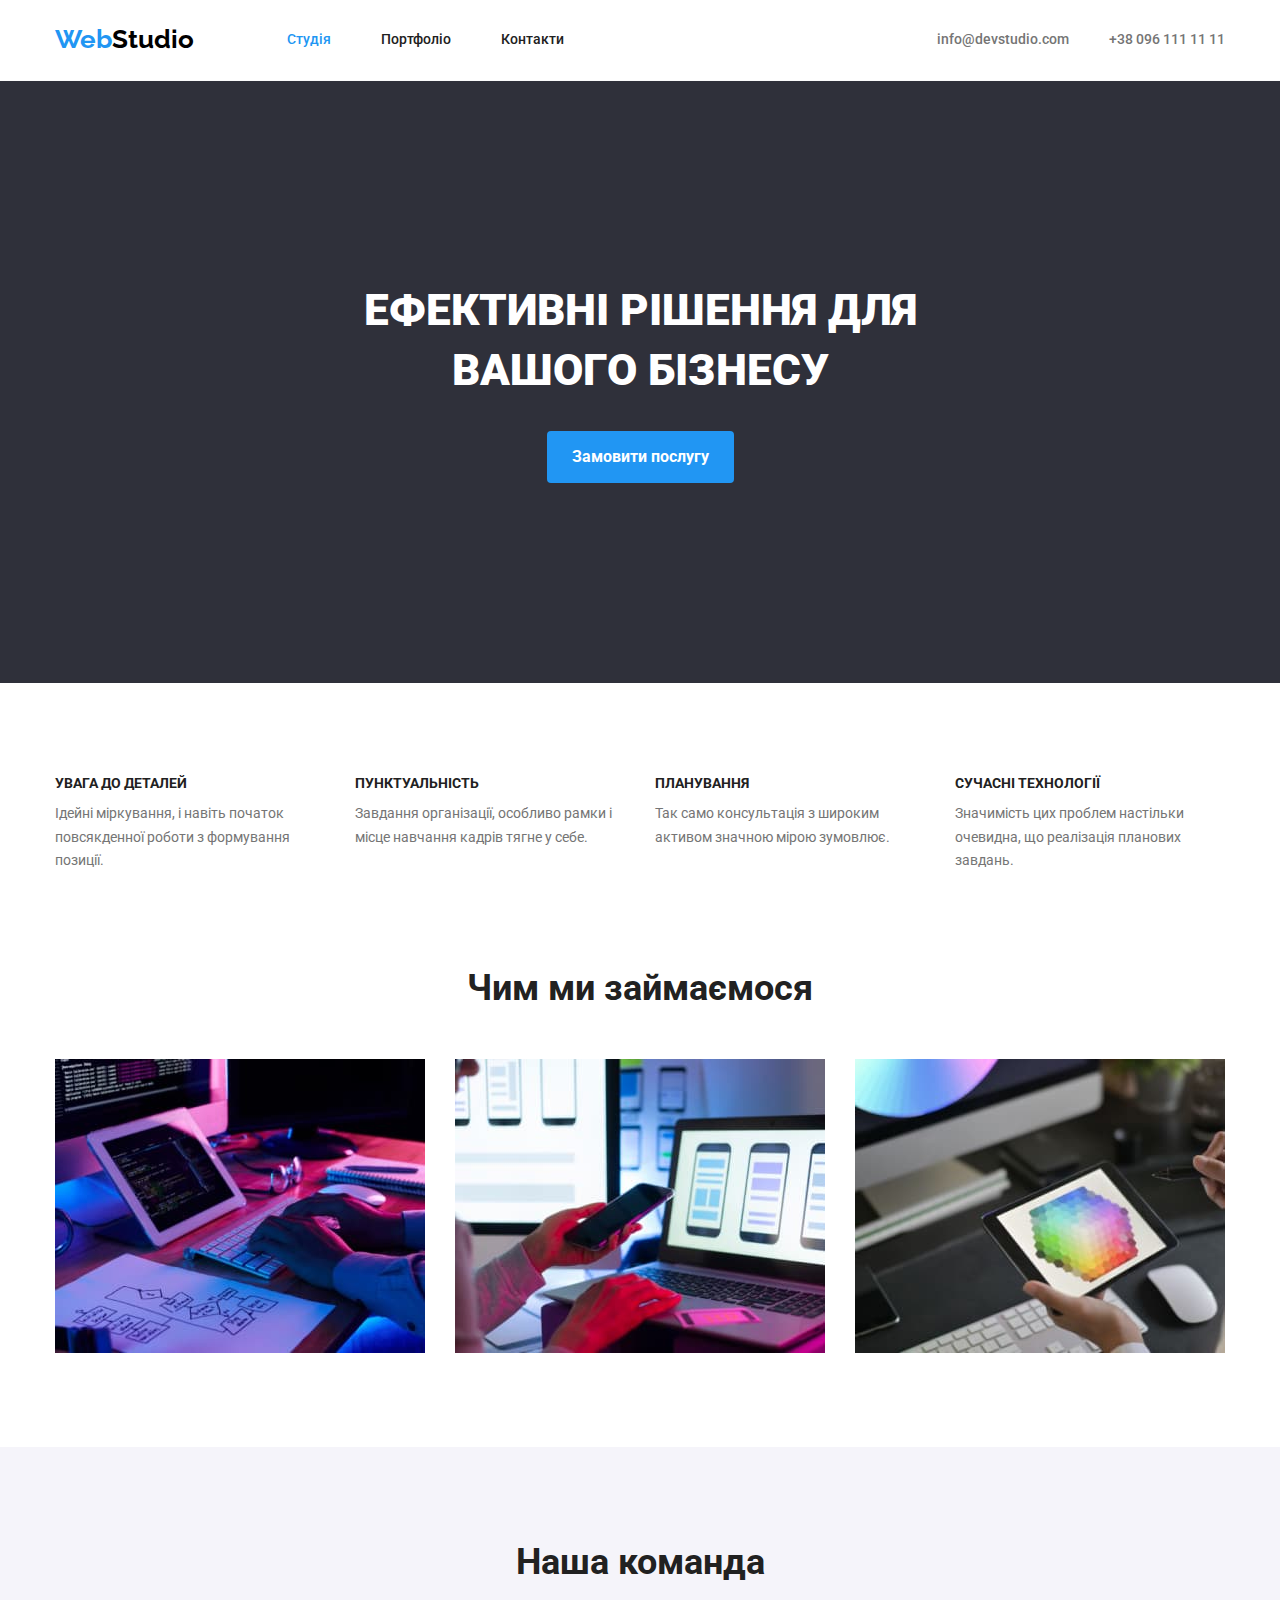
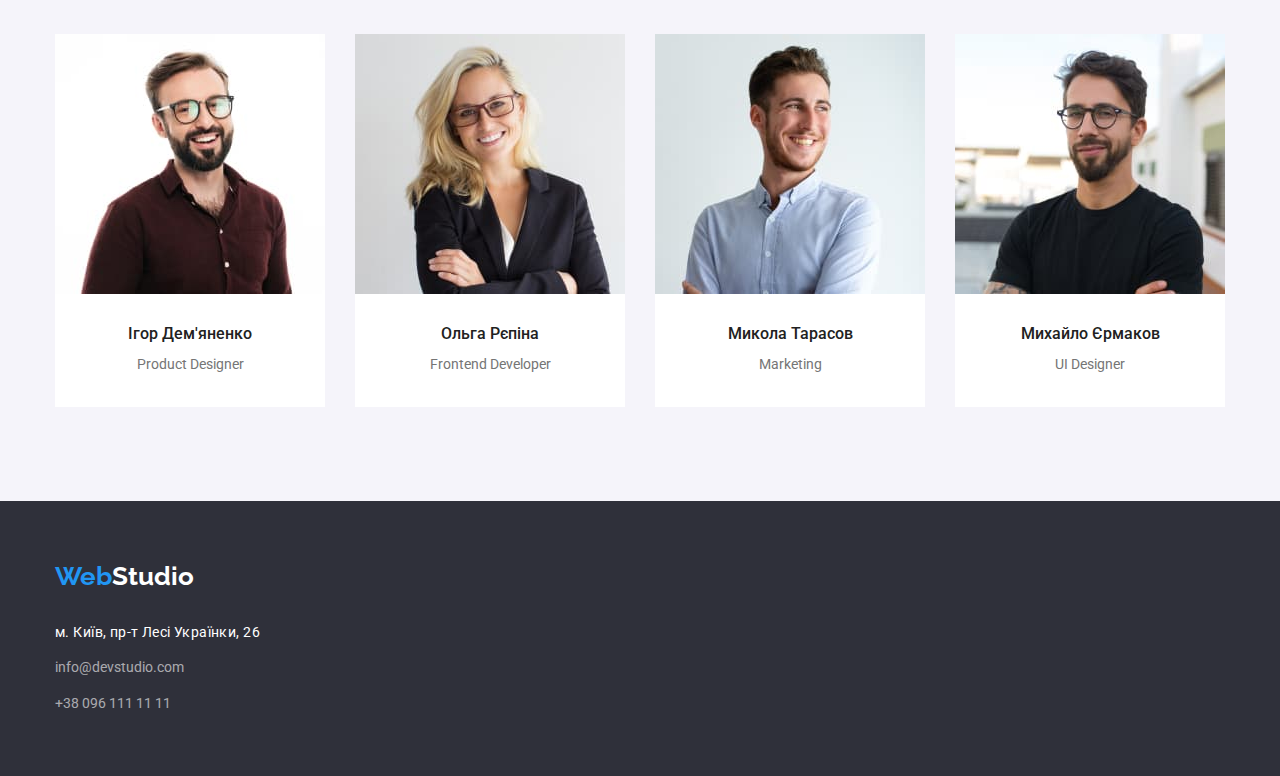
==== commit f0cb14d2: "corection" ====
--- a/index.html
+++ b/index.html
@@ -1,158 +1,212 @@
 <!DOCTYPE html>
 <html lang="uk">
-<head>
-    <meta charset="UTF-8">
-    <meta http-equiv="X-UA-Compatible" content="IE=edge">
-    <meta name="viewport" content="width=device-width, initial-scale=1.0">
+  <head>
+    <meta charset="UTF-8" />
+    <meta http-equiv="X-UA-Compatible" content="IE=edge" />
+    <meta name="viewport" content="width=device-width, initial-scale=1.0" />
     <title>Студія</title>
 
-    <link rel="preconnect" href="https://fonts.googleapis.com">
-    <link rel="preconnect" href="https://fonts.gstatic.com" crossorigin>
-    <link href="https://fonts.googleapis.com/css2?family=Raleway:wght@700&family=Roboto:wght@400;500;700;900&display=swap" rel="stylesheet">
-
-    <link rel="stylesheet" href="https://cdnjs.cloudflare.com/ajax/libs/modern-normalize/1.1.0/modern-normalize.min.css">
-    
-    <link rel="stylesheet" href="./css/styles.css">
-</head>
-<body class="page">
-    <header class="page-header container">
-    <div class="main-header">
+    <link rel="preconnect" href="https://fonts.googleapis.com" />
+    <link rel="preconnect" href="https://fonts.gstatic.com" crossorigin />
+    <link
+      href="https://fonts.googleapis.com/css2?family=Raleway:wght@700&family=Roboto:wght@400;500;700;900&display=swap"
+      rel="stylesheet"
+    />
+
+    <link
+      rel="stylesheet"
+      href="https://cdnjs.cloudflare.com/ajax/libs/modern-normalize/1.1.0/modern-normalize.min.css"
+    />
+
+    <link rel="stylesheet" href="./css/styles.css" />
+  </head>
+  <body class="page">
+    <header class="page-header">
+      <div class="main-header container">
         <nav class="main-header">
-            <a href="" class="logo"><span class="article">Web</span>Studio</a>
-            <ul class="site-nav list">
-                <li class="item"><a href="./index.html" class="link currrent">Студія</a></li>
-                <li class="item"><a href="./portfolio.html" class="link">Портфоліо</a></li>
-                <li class="item"><a href="" class="link">Контакти</a></li>
-            </ul>
+          <a href="" class="logo"><span class="article">Web</span>Studio</a>
+          <ul class="site-nav list">
+            <li class="item">
+              <a href="./index.html" class="link currrent">Студія</a>
+            </li>
+            <li class="item">
+              <a href="./portfolio.html" class="link">Портфоліо</a>
+            </li>
+            <li class="item"><a href="" class="link">Контакти</a></li>
+          </ul>
         </nav>
         <ul class="contacts list">
-            <li class="item"><a href="mailto:info@devstudio.com" class="link">info@devstudio.com</a></li>
-            <li class="item"><a href="tel:+380961111111" class="link">+38 096 111 11 11</a></li>
+          <li class="item">
+            <a href="mailto:info@devstudio.com" class="link"
+              >info@devstudio.com</a
+            >
+          </li>
+          <li class="item">
+            <a href="tel:+380961111111" class="link">+38 096 111 11 11</a>
+          </li>
         </ul>
-    </div>
+      </div>
     </header>
     <main>
-        <section class="hero">
-            <div class="container">
-                <h1 class="hero-title">Ефективні рішення для вашого бізнесу</h1>
-                <button type="button" class="hero-button">Замовити послугу</button>
-            </div>
-           
-        </section>
-
-        <section class="advantages container">
-            <div class="section">
-            <!-- Тимчасове значення тегу h2 -->
-            <h2 class="visually-hidden">Наші переваги</h2>
-            <ul class="advantages-items list">
-                <li class="item">
-                    <h3 class="advantages-subtitle">Увага до деталей</h3>
-                    <p>Ідейні міркування, і навіть початок повсякденної роботи з формування позиції.</p>
-                </li>
-                <li class="item">
-                    <h3 class="advantages-subtitle">Пунктуальність</h3>
-                    <p>Завдання організації, особливо рамки і місце навчання кадрів тягне у себе.</p>
-                </li>
-                <li class="item">
-                    <h3 class="advantages-subtitle">Планування</h3>
-                    <p>Так само консультація з широким активом значною мірою зумовлює.</p>
-                </li>
-                <li class="item">
-                    <h3 class="advantages-subtitle">Сучасні технології</h3>
-                    <p>Значимість цих проблем настільки очевидна, що реалізація планових завдань.</p>
-                </li>
-            </ul>
-        </div>
-        </section>
-
-        <section class="section work-section container">
-        
-            <h2 class="work-title">Чим ми займаємося</h2>
-            <ul class="work-items list">
-                <li class="item">
-                    <img src="./images/img1.jpg" 
-                     alt="Набирання тексту на клавіатурі"
-                     width="370"
-                     height="294">
-                </li>
-                <li class="item">
-                    <img src="./images/img2.jpg" 
-                     alt="В лівій руці телефон, права рука працює на ноутбуці"
-                     width="370"
-                     height="294">
-                </li>
-                <li class="item">
-                    <img src="./images/img3.jpg" 
-                    alt="Планшет в руці"
-                    width="370"
-                    height="294">
-                </li>
-            </ul>
-        
-        </section>
-
-        <section class="team">
-            <div class="section container">
-            <h2 class="team-title">Наша команда</h2>
-            <ul class="team-items list">
-                <li class="item team-bgn">
-                    <img src="./images/img4.jpg" 
-                     alt="Ігор Дем'яненко"
-                     width="270"
-                     height="260">
-                     <div class="team-aside">
-                        <h3 class="team-subtitle">Ігор Дем'яненко</h3>
-                        <p>Product Designer</p>
-                    </div>
-                </li>
-                <li class="item team-bgn">
-                    <img src="./images/img5.jpg" 
-                     alt="Ольга Рєпіна"
-                     width="270"
-                     height="260">
-                     <div class="team-aside">
-                        <h3 class="team-subtitle">Ольга Рєпіна</h3>
-                        <p>Frontend Developer</p>
-                    </div>
-               </li>
-                <li class="item team-bgn">
-                    <img src="./images/img6.jpg" 
-                     alt="Микола Тарасов"
-                     width="270"
-                     height="260">
-                     <div class="team-aside">
-                        <h3 class="team-subtitle">Микола Тарасов</h3>
-                        <p>Marketing</p>
-                    </div>
-                </li>
-                <li class="item team-bgn">
-                    <img src="./images/img7.jpg" 
-                     alt="Михайло Єрмаков"
-                     width="270"
-                     height="260">
-                     <div class="team-aside">
-                        <h3 class="team-subtitle">Михайло Єрмаков</h3>
-                        <p>UI Designer</p>
-                    </div>
-                </li>
-            </ul>
-        </div>
-        </section>
+      <section class="hero">
+        <div class="container">
+          <h1 class="hero-title">Ефективні рішення для вашого бізнесу</h1>
+          <button type="button" class="hero-button">Замовити послугу</button>
+        </div>
+      </section>
+
+      <section class="advantages section">
+        <div class="container">
+          <!-- Тимчасове значення тегу h2 -->
+          <h2 class="visually-hidden">Наші переваги</h2>
+          <ul class="advantages-items list">
+            <li class="item">
+              <h3 class="advantages-subtitle">Увага до деталей</h3>
+              <p>
+                Ідейні міркування, і навіть початок повсякденної роботи з
+                формування позиції.
+              </p>
+            </li>
+            <li class="item">
+              <h3 class="advantages-subtitle">Пунктуальність</h3>
+              <p>
+                Завдання організації, особливо рамки і місце навчання кадрів
+                тягне у себе.
+              </p>
+            </li>
+            <li class="item">
+              <h3 class="advantages-subtitle">Планування</h3>
+              <p>
+                Так само консультація з широким активом значною мірою зумовлює.
+              </p>
+            </li>
+            <li class="item">
+              <h3 class="advantages-subtitle">Сучасні технології</h3>
+              <p>
+                Значимість цих проблем настільки очевидна, що реалізація
+                планових завдань.
+              </p>
+            </li>
+          </ul>
+        </div>
+      </section>
+
+      <section class="section work-section">
+        <div class="container">
+          <h2 class="work-title">Чим ми займаємося</h2>
+          <ul class="work-items list">
+            <li class="item">
+              <img
+                src="./images/img1.jpg"
+                alt="Набирання тексту на клавіатурі"
+                width="370"
+                height="294"
+              />
+            </li>
+            <li class="item">
+              <img
+                src="./images/img2.jpg"
+                alt="В лівій руці телефон, права рука працює на ноутбуці"
+                width="370"
+                height="294"
+              />
+            </li>
+            <li class="item">
+              <img
+                src="./images/img3.jpg"
+                alt="Планшет в руці"
+                width="370"
+                height="294"
+              />
+            </li>
+          </ul>
+        </div>
+      </section>
+
+      <section class="team section">
+        <div class="container">
+          <h2 class="team-title">Наша команда</h2>
+          <ul class="team-items list">
+            <li class="item">
+              <img
+                src="./images/img4.jpg"
+                alt="Ігор Дем'яненко"
+                width="270"
+                height="260"
+              />
+              <div class="team-aside">
+                <h3 class="team-subtitle">Ігор Дем'яненко</h3>
+                <p>Product Designer</p>
+              </div>
+            </li>
+            <li class="item">
+              <img
+                src="./images/img5.jpg"
+                alt="Ольга Рєпіна"
+                width="270"
+                height="260"
+              />
+              <div class="team-aside">
+                <h3 class="team-subtitle">Ольга Рєпіна</h3>
+                <p>Frontend Developer</p>
+              </div>
+            </li>
+            <li class="item">
+              <img
+                src="./images/img6.jpg"
+                alt="Микола Тарасов"
+                width="270"
+                height="260"
+              />
+              <div class="team-aside">
+                <h3 class="team-subtitle">Микола Тарасов</h3>
+                <p>Marketing</p>
+              </div>
+            </li>
+            <li class="item">
+              <img
+                src="./images/img7.jpg"
+                alt="Михайло Єрмаков"
+                width="270"
+                height="260"
+              />
+              <div class="team-aside">
+                <h3 class="team-subtitle">Михайло Єрмаков</h3>
+                <p>UI Designer</p>
+              </div>
+            </li>
+          </ul>
+        </div>
+      </section>
     </main>
 
     <footer class="footer-page">
-        <div class="container footer-main">
-            <a href="./index.html" class="logo-second"><span class="article">Web</span>Studio</a>
-            <address class="footer-address">
-                <ul class="footer-contacs list">
-                    <li class="item"><a href="https://goo.gl/maps/CPtrU1FHBa2aNyZL9" target="_blank" rel="noopener noreferrer nofollow" class="links">м. Київ, пр-т Лесі Українки, 26</a></li>
-                    <li class="item"><a href="mailto:info@devstudio.com" class="link">info@devstudio.com</a></li>
-                    <li class="item"><a href="tel:+380961111111" class="link">+38 096 111 11 11</a></li>
-                </ul>
-            </address>
-        </div>
-        
+      <div class="container">
+        <a href="./index.html" class="logo-second"
+          ><span class="article">Web</span>Studio</a
+        >
+        <address class="footer-address">
+          <ul class="footer-contacs list">
+            <li class="item">
+              <a
+                href="https://goo.gl/maps/CPtrU1FHBa2aNyZL9"
+                target="_blank"
+                rel="noopener noreferrer nofollow"
+                class="links"
+                >м. Київ, пр-т Лесі Українки, 26</a
+              >
+            </li>
+            <li class="item">
+              <a href="mailto:info@devstudio.com" class="link"
+                >info@devstudio.com</a
+              >
+            </li>
+            <li class="item">
+              <a href="tel:+380961111111" class="link">+38 096 111 11 11</a>
+            </li>
+          </ul>
+        </address>
+      </div>
     </footer>
-    
-</body>
-</html>+  </body>
+</html>
--- a/css/styles.css
+++ b/css/styles.css
@@ -1,417 +1,379 @@
 :root {
-    --main-light-color: #FFFFFF;
-    --main-font-color: #757575;
-    --second-font-color: #212121;
-    --accent-color: #2196F3;
-    --second-accent-color: #188CE8;
-    --logo-color: #000000;
-    --border-bgr-color: #2F303A;
-    --team-bgr-color: #F5F4FA;
-    --footer-contacs-color: rgba(255, 255, 255, 0.6);
-
+  --main-light-color: #ffffff;
+  --main-font-color: #757575;
+  --second-font-color: #212121;
+  --accent-color: #2196f3;
+  --second-accent-color: #188ce8;
+  --logo-color: #000000;
+  --border-bgr-color: #2f303a;
+  --team-bgr-color: #f5f4fa;
+  --footer-contacs-color: rgba(255, 255, 255, 0.6);
 }
 
 body {
-    background-color: var(--main-light-color);
-    color: var(--main-font-color);
-    font-family: 'Roboto', sans-serif;
-    font-size: 14px;
-    line-height: 1.71;
-    
+  background-color: var(--main-light-color);
+  color: var(--main-font-color);
+  font-family: "Roboto", sans-serif;
+  font-size: 14px;
+  line-height: 1.71;
 }
 
 .list {
-    list-style: none;
-    
-}
-
-h1, 
+  list-style: none;
+}
+
+h1,
 h2,
 h3,
 p,
-ul
- {
-    padding: 0;
-    margin: 0;
+ul {
+  padding: 0;
+  margin: 0;
+}
+
+img {
+  display: block;
 }
 
 .container {
-    margin: 0 auto;
-    width: 1200px;
-    padding-left: 15px;
-    padding-right: 15px;
+  margin: 0 auto;
+  width: 1200px;
+  padding-left: 15px;
+  padding-right: 15px;
 }
 
 .section {
-    padding-top: 94px;
-    padding-bottom: 94px;
+  padding-top: 94px;
+  padding-bottom: 94px;
+}
+
+.page-header {
+  border-bottom: 1px solid #eeeeee40;
 }
 
 .main-header {
-    display: flex;
-    align-items: center;
-    border-bottom: 1px solid #EEEEEE40;
-    justify-content: space-between;
+  display: flex;
+  align-items: center;
+  justify-content: space-between;
 }
 
 .logo {
-    color: var(--logo-color);
-    font-family: 'Raleway', sans-serif;
-    font-style: normal;
-    font-weight: 700;
-    font-size: 26px;
-    line-height: 1.2;
-    text-decoration: none;
-    margin-right: 93px;
+  color: var(--logo-color);
+  font-family: "Raleway", sans-serif;
+  font-style: normal;
+  font-weight: 700;
+  font-size: 26px;
+  line-height: 1.2;
+  text-decoration: none;
+  margin-right: 93px;
 }
 
 .article {
-    color: var(--accent-color);
+  color: var(--accent-color);
 }
 
 .site-nav {
-    display: flex;
-    
+  display: flex;
 }
 
 .site-nav .link {
-    color: var(--second-font-color);
-    font-weight: 500;
-    font-size: 14px;
-    line-height: 1.14;
-    text-decoration: none;
-    display: block;
-    padding-top: 32px;
-    padding-bottom: 32px;
-   
-}
-
-
-
-.site-nav .link:hover, 
+  color: var(--second-font-color);
+  font-weight: 500;
+  font-size: 14px;
+  line-height: 1.14;
+  text-decoration: none;
+  display: block;
+  padding-top: 32px;
+  padding-bottom: 32px;
+}
+
+.site-nav .link:hover,
 .site-nav .link:focus {
-    color: var(--accent-color);
+  color: var(--accent-color);
 }
 
 .site-nav .link.currrent {
-    color: var(--accent-color);
+  color: var(--accent-color);
 }
 
 .site-nav .item {
-    margin-right: 50px;
+  margin-right: 50px;
 }
 
 .site-nav .item:last-child {
-    margin-right: 0;
+  margin-right: 0;
 }
 
 .contacts {
-    display: flex;
-    margin-left: auto;
+  display: flex;
+  margin-left: auto;
 }
 
 .contacts .link {
-    color: var(--main-font-color);
-    font-weight: 500;
-    font-size: 14px;
-    line-height: 1.14;
-    text-decoration: none;
-    display: block;
-    padding-top: 32px;
-    padding-bottom: 32px;
+  color: var(--main-font-color);
+  font-weight: 500;
+  font-size: 14px;
+  line-height: 1.14;
+  text-decoration: none;
+  display: block;
+  padding-top: 32px;
+  padding-bottom: 32px;
 }
 
 .contacts .link:hover,
 .contacts .link:focus {
-    color: var(--accent-color);
+  color: var(--accent-color);
 }
 
 .contacts .item + .item {
-    margin-left: 40px;
+  margin-left: 40px;
 }
 
 .hero {
-    padding-top: 200px;
-    padding-bottom: 200px;
-    background: var(--border-bgr-color);
-    text-align: center;
-   
-  
+  padding-top: 200px;
+  padding-bottom: 200px;
+  background: var(--border-bgr-color);
+  text-align: center;
 }
 
 .hero-title {
-    margin-top: 0;
-    margin-bottom: 30px;
-    margin-left: auto;
-    margin-right: auto;
-    width: 696px;
-    color: var(--main-light-color);
-    font-weight: 900;
-    font-size: 44px;
-    line-height: 1.36;
-    text-transform: uppercase;
+  margin-top: 0;
+  margin-bottom: 30px;
+  margin-left: auto;
+  margin-right: auto;
+  width: 696px;
+  color: var(--main-light-color);
+  font-weight: 900;
+  font-size: 44px;
+  line-height: 1.36;
+  text-transform: uppercase;
 }
 
 .hero-button {
-    font-family: inherit;
-    background: var(--accent-color);
-    color: var(--main-light-color);
-    font-weight: 700;
-    font-size: 16px;
-    line-height: 1.875;
-    border-radius: 4px;
-    padding: 10px 24px;
-    text-align: center;
-    border: 1px solid transparent;
-    cursor: pointer;
+  font-family: inherit;
+  background: var(--accent-color);
+  color: var(--main-light-color);
+  font-weight: 700;
+  font-size: 16px;
+  line-height: 1.875;
+  border-radius: 4px;
+  padding: 10px 24px;
+  text-align: center;
+  border: 1px solid transparent;
+  cursor: pointer;
 }
 
 .hero-button:hover,
 .hero-button:focus {
-    background: var(--second-accent-color);
+  background: var(--second-accent-color);
 }
 
 .advantages-items {
-    display: flex;
+  display: flex;
 }
 
 .advantages-items .item {
-    width: 270px;
+  width: 270px;
 }
 
 .advantages-items .item + .item {
-    margin-left: 30px;
-}
-
-
+  margin-left: 30px;
+}
 
 .advantages-subtitle {
-    margin-bottom: 10px;
-    color: var(--second-font-color);
-    font-weight: 700;
-    font-size: 14px;
-    line-height: 1.14;
-    text-transform: uppercase;
+  margin-bottom: 10px;
+  color: var(--second-font-color);
+  font-weight: 700;
+  font-size: 14px;
+  line-height: 1.14;
+  text-transform: uppercase;
 }
 
 .work-section {
-    padding-top: 0;
-    
-
+  padding-top: 0;
 }
 
 .work-items {
-    display: flex;
-    
+  display: flex;
 }
 
 .work-items .item {
-    margin-right: 30px;
+  margin-right: 30px;
 }
 
 .work-items .item:last-child {
-    margin-right: 0;
-}
-
-
-.work-title, .team-title {
-    margin-bottom: 50px;
-    color: var(--second-font-color);
-    font-weight: 700;
-    font-size: 36px;
-    line-height: 1.17;
-    text-align: center;
-    
+  margin-right: 0;
+}
+
+.work-title,
+.team-title {
+  margin-bottom: 50px;
+  color: var(--second-font-color);
+  font-weight: 700;
+  font-size: 36px;
+  line-height: 1.17;
+  text-align: center;
 }
 
 .team {
-    background: var(--team-bgr-color);
+  background: var(--team-bgr-color);
 }
 
 .team-items {
-    display: flex;
+  display: flex;
 }
 
 .team-items .item {
-    margin-right: 30px;
+  margin-right: 30px;
 }
 
 .team-items .item:last-child {
-    margin-right: 0;
+  margin-right: 0;
 }
 
 .team-aside {
-    padding-top: 30px;
-    padding-bottom: 30px;
-    
-    
+  padding-top: 30px;
+  padding-bottom: 30px;
 }
 
 .team-subtitle {
-    margin-bottom: 10px;
-    color: var(--second-font-color);
-    font-weight: 500;
-    font-size: 16px;
-    line-height: 1.19;
-}
-
-.team-bgn {
-background-color: var(--main-light-color);
-}
-
-.footer-main {
-    padding-top: 60px;
-    padding-bottom: 60px;
+  margin-bottom: 10px;
+  color: var(--second-font-color);
+  font-weight: 500;
+  font-size: 16px;
+  line-height: 1.19;
 }
 
 .team-aside {
-    background: var(--main-light-color);
-    text-align: center;
+  background: var(--main-light-color);
+  text-align: center;
 }
 
 .footer-page {
-    background: var(--border-bgr-color);
+  background: var(--border-bgr-color);
+  padding-top: 60px;
+  padding-bottom: 60px;
 }
 
 .logo-second {
-    color: var(--main-light-color);
-    font-family: 'Raleway', sans-serif;
-    font-style: normal;
-    font-weight: 700;
-    font-size: 26px;
-    line-height: 1.2;
-    text-decoration: none;
-   
-    
-}
-
-.footer-contacs {
-    margin-top: 28px;
+  color: var(--main-light-color);
+  font-family: "Raleway", sans-serif;
+  font-style: normal;
+  font-weight: 700;
+  font-size: 26px;
+  line-height: 1.2;
+  text-decoration: none;
+}
+
+.footer-address {
+  margin-top: 28px;
 }
 
 .footer-contacs .item {
-    margin-bottom: 12px;
+  margin-bottom: 12px;
 }
 
 .footer-contacs .item:last-child {
-    margin-bottom: 0;
+  margin-bottom: 0;
 }
 
 .footer-contacs .link {
-    color: var(--footer-contacs-color);
-    font-family: inherit;
-    font-style: normal;
-    font-size: 14px;
-    line-height: 1.71;
-    text-decoration: none;
+  color: var(--footer-contacs-color);
+  font-family: inherit;
+  font-style: normal;
+  font-size: 14px;
+  line-height: 1.71;
+  text-decoration: none;
 }
 
 .footer-contacs .link:hover,
 .footer-contacs .link:focus {
-    color: var(--accent-color);
-}
-
+  color: var(--accent-color);
+}
 
 .footer-contacs .links {
-    color: var(--main-light-color);
-    font-family: inherit;
-    font-style: normal;
-    font-size: 14px;
-    line-height: 1.71;
-    letter-spacing: 0.03em;
-    text-decoration: none;
-
-
-}
-
-
+  color: var(--main-light-color);
+  font-family: inherit;
+  font-style: normal;
+  font-size: 14px;
+  line-height: 1.71;
+  letter-spacing: 0.03em;
+  text-decoration: none;
+}
 
 .project-button {
-    font-family: inherit;
-    font-style: normal;
-    background: var(--team-bgr-color);
-    color: var(--second-font-color);
-    font-weight: 500;
-    font-size: 16px;
-    line-height: 1.625;
-    border-radius: 4px;
-    border: 1px solid transparent;
-    padding: 6px 22px;
-    text-align: center;
-    cursor: pointer;
-   
+  font-family: inherit;
+  font-style: normal;
+  background: var(--team-bgr-color);
+  color: var(--second-font-color);
+  font-weight: 500;
+  font-size: 16px;
+  line-height: 1.625;
+  border-radius: 4px;
+  border: 1px solid transparent;
+  padding: 6px 22px;
+  text-align: center;
+  cursor: pointer;
 }
 
 .project-battons {
-    width: 569px;
-    display: flex;
-    margin-left: auto;
-    margin-right: auto;
-    
- 
+  width: 569px;
+  display: flex;
+  margin-left: auto;
+  margin-right: auto;
+  margin-bottom: 50px;
 }
 
 .project-battons .item {
-    margin-right: 8px;
-    margin-bottom: 50px;
-   
-
+  margin-right: 8px;
 }
 
 .project-battons .item:last-child {
-    margin-right: 0;
-
-}
-
-.project-battons .project-button:hover, 
+  margin-right: 0;
+}
+
+.project-battons .project-button:hover,
 .project-battons .project-button:focus {
-    background: var(--accent-color);
-    color: var(--main-light-color);
+  background: var(--accent-color);
+  color: var(--main-light-color);
 }
 
 .project-subtitle {
-    color: var(--second-font-color);
-    font-weight: 700;
-    font-size: 18px;
-    line-height: 2.0;
-    margin-top: 20px;
-    margin-bottom: 4px;
+  color: var(--second-font-color);
+  font-weight: 700;
+  font-size: 18px;
+  line-height: 2;
+  margin-bottom: 4px;
 }
 
 .project-desk {
-    font-size: 16px;
-    line-height: 1.875;
-    margin-bottom: 20px;
+  font-size: 16px;
+  line-height: 1.875;
 }
 
 .project-items {
-    display: flex;
-    flex-wrap: wrap;
-   
+  display: flex;
+  flex-wrap: wrap;
+  margin: 0 -30px -30px 0;
 }
 
 .project-items .item {
-    border-bottom: 1px solid #EEEEEE;
-    
-}
-
-.project-items .item:not(:nth-child(3n)) {
-    margin-right: 30px;
-    
-}
-
-.project-items .item:not(:nth-last-child(-n + 3)) {
-    margin-bottom: 30px;
+  margin: 0 30px 30px 0;
+}
+
+.project-text {
+  padding: 20px 24px 20px 24px;
+  border: 1px solid #eeeeee;
 }
 
 .visually-hidden {
-    white-space: nowrap;
-    width: 1px;
-    height: 1px;
-    overflow: hidden;
-    border: 0;
-    padding: 0;
-    clip: rect(0 0 0 0);
-    clip-path: inset(50%);
-    margin: -1px;
-}
+  white-space: nowrap;
+  width: 1px;
+  height: 1px;
+  overflow: hidden;
+  border: 0;
+  padding: 0;
+  clip: rect(0 0 0 0);
+  clip-path: inset(50%);
+  margin: -1px;
+}
